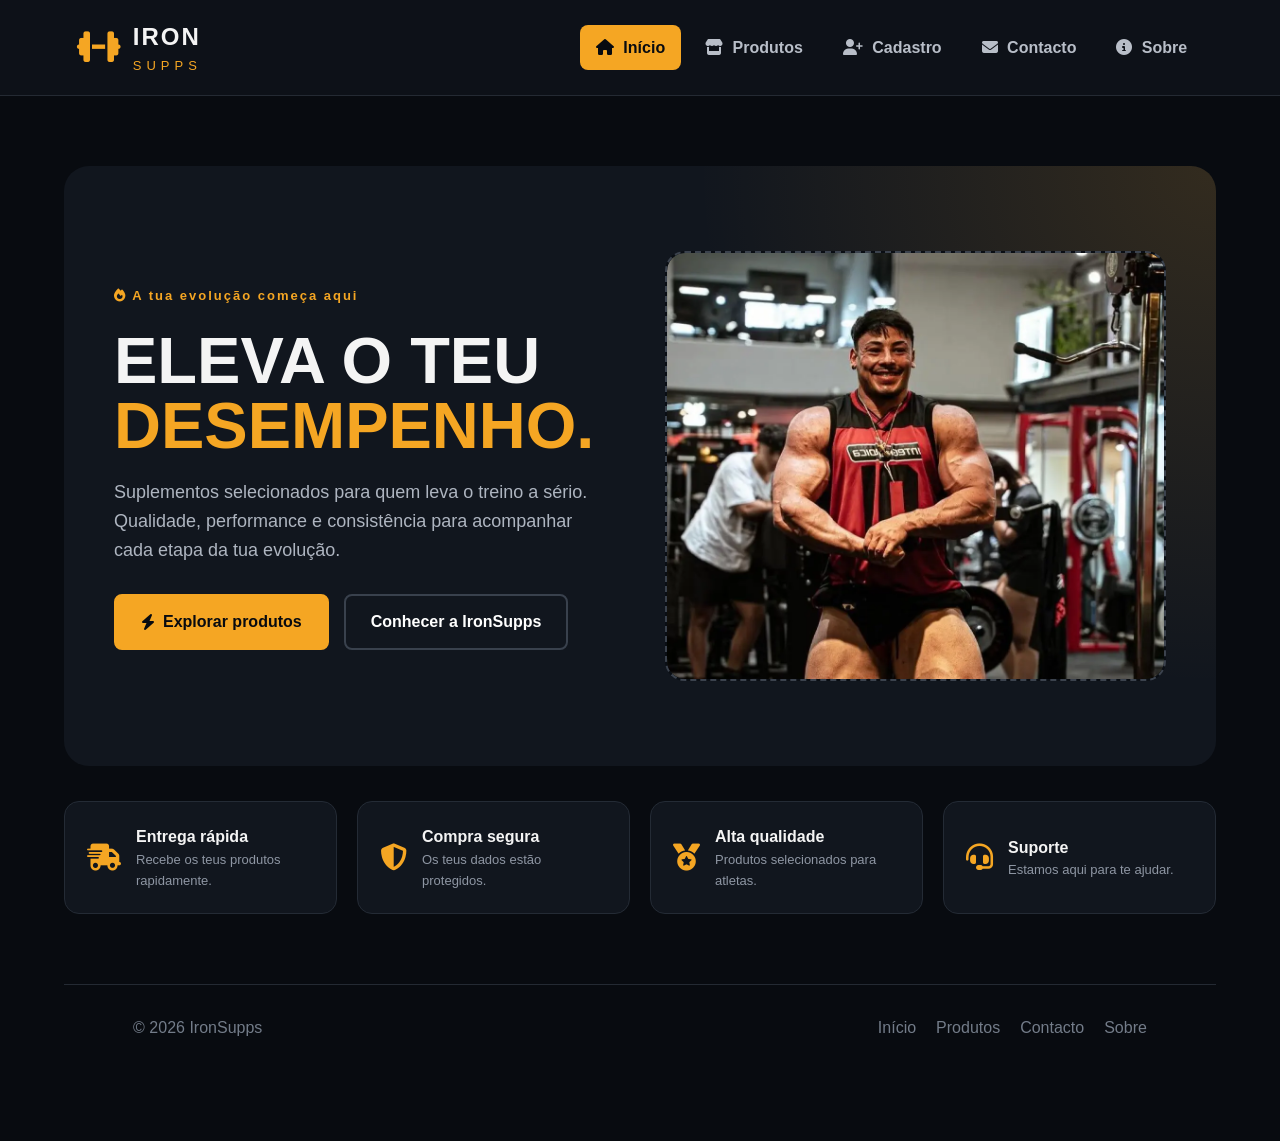
==== index.html @ 326ae9aa "Add files via upload" ====
<!DOCTYPE html>
<html lang="pt">
<head>
    <meta charset="UTF-8">
    <meta name="viewport" content="width=device-width, initial-scale=1.0">

    <title>IronSupps | Suplementos Esportivos</title>

    <link rel="stylesheet"
          href="https://cdnjs.cloudflare.com/ajax/libs/font-awesome/6.5.2/css/all.min.css">

    <link rel="stylesheet" href="projecto.css">
</head>

<body>

<header class="header">

    <a href="index.html" class="logo">
        <i class="fa-solid fa-dumbbell"></i>

        <div>
            <span class="logo-main">IRON</span>
            <span class="logo-sub">SUPPS</span>
        </div>
    </a>

    <nav class="navbar">

        <a href="index.html" class="nav-btn active">
            <i class="fa-solid fa-house"></i>
            Início
        </a>

        <a href="produtos.html" class="nav-btn">
            <i class="fa-solid fa-store"></i>
            Produtos
        </a>

        <a href="cadastro.html" class="nav-btn">
            <i class="fa-solid fa-user-plus"></i>
            Cadastro
        </a>

        <a href="contacto.html" class="nav-btn">
            <i class="fa-solid fa-envelope"></i>
            Contacto
        </a>

        <a href="sobre.html" class="nav-btn">
            <i class="fa-solid fa-circle-info"></i>
            Sobre
        </a>

    </nav>

</header>


<main>

    <!-- HERO -->

    <section class="hero">

        <div class="hero-content">

            <span class="hero-label">
                <i class="fa-solid fa-fire"></i>
                A tua evolução começa aqui
            </span>

            <h1>
                ELEVA O TEU
                <span>DESEMPENHO.</span>
            </h1>

            <p>
                Suplementos selecionados para quem leva o treino
                a sério. Qualidade, performance e consistência
                para acompanhar cada etapa da tua evolução.
            </p>

            <div class="hero-buttons">

                <a href="produtos.html" class="btn-primary">
                    <i class="fa-solid fa-bolt"></i>
                    Explorar produtos
                </a>

                <a href="sobre.html" class="btn-secondary">
                    Conhecer a IronSupps
                </a>

            </div>

        </div>


        <!-- ESPAÇO PARA FOTO PRINCIPAL -->

        <div class="hero-image">

            <img src="Projeto Dallas.jpeg"
                 alt="Imagem principal da IronSupps">

        </div>

    </section>


    <!-- BENEFÍCIOS -->

    <section class="benefits">

        <div class="benefit">
            <i class="fa-solid fa-truck-fast"></i>

            <div>
                <h3>Entrega rápida</h3>
                <p>Recebe os teus produtos rapidamente.</p>
            </div>
        </div>

        <div class="benefit">
            <i class="fa-solid fa-shield-halved"></i>

            <div>
                <h3>Compra segura</h3>
                <p>Os teus dados estão protegidos.</p>
            </div>
        </div>

        <div class="benefit">
            <i class="fa-solid fa-medal"></i>

            <div>
                <h3>Alta qualidade</h3>
                <p>Produtos selecionados para atletas.</p>
            </div>
        </div>

        <div class="benefit">
            <i class="fa-solid fa-headset"></i>

            <div>
                <h3>Suporte</h3>
                <p>Estamos aqui para te ajudar.</p>
            </div>
        </div>

    </section>

<footer class="footer">

    <div>
        © 2026 IronSupps
    </div>

    <div class="footer-links">

        <a href="index .html">Início</a>
        <a href="produtos.html">Produtos</a>
        <a href="contacto.html">Contacto</a>
        <a href="sobre.html">Sobre</a>

    </div>

</footer>

</body>
</html>
---- projecto.css ----
* {
    margin: 0;
    padding: 0;
    box-sizing: border-box;
}

html {
    scroll-behavior: smooth;
}

body {
    font-family: Arial, Helvetica, sans-serif;
    background: #080b10;
    color: #f4f4f4;
    line-height: 1.6;
}

a {
    text-decoration: none;
    color: inherit;
}



.header {
    width: 100%;
    min-height: 90px;

    display: flex;
    align-items: center;
    justify-content: space-between;

    padding: 18px 6%;

    background: #0d1118;

    border-bottom: 1px solid #242a33;

    position: sticky;
    top: 0;
    z-index: 1000;
}



.logo {
    display: flex;
    align-items: center;
    gap: 12px;
}

.logo i {
    font-size: 35px;
    color: #f5a623;
}

.logo-main {
    display: block;

    font-size: 24px;
    font-weight: 900;

    letter-spacing: 2px;
}

.logo-sub {
    display: block;

    font-size: 13px;

    letter-spacing: 5px;

    color: #f5a623;
}



.navbar {
    display: flex;

    gap: 8px;
}

.nav-btn {
    padding: 10px 16px;

    border-radius: 8px;

    color: #b8bec8;

    font-weight: 600;

    transition: 0.3s;
}

.nav-btn i {
    margin-right: 5px;
}

.nav-btn:hover,
.nav-btn.active {
    background: #f5a623;

    color: #080b10;
}



main {
    width: 90%;

    max-width: 1250px;

    margin: auto;

    padding: 70px 0;
}



.hero {
    min-height: 600px;

    display: grid;

    grid-template-columns: 1fr 1fr;

    align-items: center;

    gap: 50px;

    padding: 50px;

    border-radius: 25px;

    background:
        radial-gradient(
            circle at top right,
            rgba(245, 166, 35, 0.15),
            transparent 40%
        ),
        #11161e;
}

.hero-label,
.section-label {
    color: #f5a623;

    font-size: 13px;

    font-weight: 800;

    letter-spacing: 2px;
}

.hero h1 {
    font-size: 65px;

    line-height: 1;

    margin: 20px 0;
}

.hero h1 span {
    display: block;

    color: #f5a623;
}

.hero p {
    max-width: 560px;

    color: #aeb5c0;

    font-size: 18px;

    margin-bottom: 30px;
}

.hero-buttons {
    display: flex;

    gap: 15px;

    flex-wrap: wrap;
}



.btn-primary,
.btn-secondary {
    display: inline-flex;

    align-items: center;

    justify-content: center;

    gap: 8px;

    padding: 13px 25px;

    border-radius: 8px;

    font-weight: 700;

    cursor: pointer;

    transition: 0.3s;
}

.btn-primary {
    background: #f5a623;

    color: #080b10;

    border: 2px solid #f5a623;
}

.btn-primary:hover {
    background: #ffbd4a;

    transform: translateY(-3px);
}

.btn-secondary {
    border: 2px solid #39414d;

    color: white;
}

.btn-secondary:hover {
    border-color: #f5a623;

    color: #f5a623;
}

.full {
    width: 100%;
}



.hero-image {
    width: 100%;

    height: 430px;

    display: flex;

    align-items: center;

    justify-content: center;

    background: #0a0e14;

    border: 2px dashed #3b424d;

    border-radius: 20px;

    overflow: hidden;
}

.hero-image img {
    width: 100%;

    height: 100%;

    display: block;

    object-fit: cover;

    object-position: center;

    border-radius: 18px;
}



.benefits {
    display: grid;

    grid-template-columns: repeat(4, 1fr);

    gap: 20px;

    margin: 35px 0 70px;
}

.benefit {
    display: flex;

    gap: 15px;

    align-items: center;

    padding: 22px;

    background: #11161e;

    border: 1px solid #242b35;

    border-radius: 15px;
}

.benefit i {
    font-size: 27px;

    color: #f5a623;
}

.benefit h3 {
    font-size: 16px;
}

.benefit p {
    color: #8e96a3;

    font-size: 13px;
}



.section-header {
    display: flex;

    justify-content: space-between;

    align-items: end;

    margin-bottom: 30px;
}

.section-header h2,
.page-title h1 {
    font-size: 40px;

    margin-top: 5px;
}

.view-all {
    color: #f5a623;

    font-weight: 700;
}



.product-grid {
    display: grid;

    grid-template-columns: repeat(3, 1fr);

    gap: 25px;
}

.product-card {
    background: #11161e;

    border: 1px solid #262e39;

    border-radius: 18px;

    padding: 18px;

    transition: 0.3s;
}

.product-card:hover {
    transform: translateY(-7px);

    border-color: #f5a623;

    box-shadow:
        0 15px 40px rgba(0, 0, 0, 0.35);
}



.product-image {
    width: 100%;

    height: 260px;

    background: #090d13;

    border-radius: 13px;

    margin-bottom: 18px;

    overflow: hidden;

    display: flex;

    align-items: center;

    justify-content: center;

    border: 2px dashed #363e49;
}

.product-image img {
    width: 100%;

    height: 100%;

    display: block;

    object-fit: contain;

    object-position: center;

    padding: 10px;

    transition: 0.4s;
}

.product-card:hover .product-image img {
    transform: scale(1.05);
}

.product-category {
    color: #f5a623;

    font-size: 11px;

    font-weight: 800;

    letter-spacing: 2px;
}

.product-card h3 {
    margin: 8px 0;

    font-size: 20px;
}

.product-card p {
    color: #8f97a3;

    font-size: 14px;

    margin-bottom: 15px;
}

.price {
    display: block;

    color: #f5a623;

    font-size: 23px;

    margin-bottom: 15px;
}



.page-title {
    margin-bottom: 50px;

    text-align: center;
}

.page-title p {
    color: #8e96a3;

    margin-top: 10px;
}



.form-section {
    max-width: 750px;

    margin: auto;

    background: #11161e;

    border: 1px solid #262e39;

    border-radius: 20px;

    padding: 40px;
}

.form-intro {
    margin-bottom: 30px;
}

.form-intro h1 {
    font-size: 40px;

    margin: 8px 0;
}

.form-intro p {
    color: #8e96a3;
}

.form {
    display: flex;

    flex-direction: column;

    gap: 18px;
}

.form-row {
    display: grid;

    grid-template-columns: 1fr 1fr;

    gap: 18px;
}

.input-group {
    display: flex;

    flex-direction: column;

    gap: 7px;
}

.input-group label {
    font-weight: 700;

    font-size: 14px;
}

.input-group input,
.input-group select,
.input-group textarea {
    width: 100%;

    padding: 13px 15px;

    background: #090d13;

    color: white;

    border: 1px solid #303844;

    border-radius: 8px;

    outline: none;

    font-size: 15px;
}

.input-group input:focus,
.input-group select:focus,
.input-group textarea:focus {
    border-color: #f5a623;
}

.input-group textarea {
    min-height: 150px;

    resize: vertical;
}

.checkbox {
    display: flex;

    align-items: center;

    gap: 8px;

    color: #a5acb7;

    font-size: 14px;
}



.contact-layout {
    display: grid;

    grid-template-columns: 1.5fr 1fr;

    gap: 35px;

    align-items: start;
}

.contact-cards {
    display: grid;

    gap: 18px;
}

.contact-card {
    background: #11161e;

    border: 1px solid #262e39;

    border-radius: 15px;

    padding: 25px;

    text-align: center;

    transition: 0.3s;
}

.contact-card:hover {
    border-color: #f5a623;

    transform: translateY(-4px);
}

.contact-card i {
    font-size: 30px;

    color: #f5a623;

    margin-bottom: 10px;
}

.contact-card p {
    color: #8e96a3;
}



.about {
    display: grid;

    grid-template-columns: 1fr 1fr;

    gap: 60px;

    align-items: center;

    margin-bottom: 80px;
}

.about h1 {
    font-size: 45px;

    line-height: 1.1;

    margin: 15px 0 25px;
}

.about h1 span {
    color: #f5a623;
}

.about p {
    color: #9da5b1;

    margin-bottom: 18px;

    font-size: 16px;
}



.values {
    display: grid;

    grid-template-columns: 1fr 1fr;

    gap: 18px;
}

.values > div {
    background: #11161e;

    border: 1px solid #262e39;

    border-radius: 15px;

    padding: 25px;

    transition: 0.3s;
}

.values > div:hover {
    transform: translateY(-5px);

    border-color: #f5a623;

    box-shadow:
        0 10px 30px rgba(0, 0, 0, 0.30);
}

.values i {
    font-size: 25px;

    color: #f5a623;

    margin-bottom: 10px;
}

.values h3 {
    margin-bottom: 5px;

    font-size: 18px;
}

.values p {
    font-size: 14px;

    margin-top: 5px;

    margin-bottom: 0;
}



.project-content {
    margin-top: 80px;
}



.project-content-header {
    text-align: center;

    margin-bottom: 40px;
}

.project-content-header h2 {
    font-size: 40px;

    margin-top: 8px;
}

.project-content-header p {
    max-width: 650px;

    margin: 12px auto 0;

    color: #8e96a3;
}



.content-grid {
    display: grid;

    grid-template-columns: repeat(3, 1fr);

    gap: 25px;
}



.content-card {
    min-height: 320px;

    background: #11161e;

    border: 1px solid #262e39;

    border-radius: 18px;

    padding: 25px;

    text-align: center;

    transition: 0.3s;

    display: flex;

    flex-direction: column;

    align-items: center;
}

.content-card:hover {
    transform: translateY(-6px);

    border-color: #f5a623;

    box-shadow:
        0 15px 40px rgba(0, 0, 0, 0.35);
}



.content-card > i {
    font-size: 35px;

    color: #f5a623;

    margin-bottom: 15px;
}

.content-card h3 {
    font-size: 21px;

    margin-bottom: 10px;
}

.content-card p {
    color: #8e96a3;

    font-size: 14px;

    margin-bottom: 20px;
}


.project-video {
    width: 85%;
    max-height: 220px;

    border-radius: 12px;

    background: #090d13;

    border: 1px solid #303844;

    margin: 15px auto 0;

    object-fit: contain;
}


.content-card audio {
    width: 100%;

    margin-top: auto;
}



.content-button {
    display: inline-flex;

    align-items: center;

    justify-content: center;

    gap: 8px;

    padding: 12px 20px;

    margin-top: auto;

    background: #f5a623;

    color: #080b10;

    border: 2px solid #f5a623;

    border-radius: 8px;

    font-weight: 700;

    transition: 0.3s;
}

.content-button:hover {
    background: #ffbd4a;

    border-color: #ffbd4a;

    transform: translateY(-3px);
}



.author {
    display: grid;

    grid-template-columns: 320px 1fr;

    gap: 50px;

    align-items: center;

    margin-top: 80px;

    padding: 40px;

    background: #11161e;

    border: 1px solid #262e39;

    border-radius: 20px;

    position: relative;
}



.author-image {
    width: 300px;

    height: 350px;

    background: #090d13;

    border: 2px solid #303844;

    border-radius: 18px;

    overflow: hidden;

    display: flex;

    align-items: center;

    justify-content: center;

    box-shadow:
        0 15px 35px rgba(0, 0, 0, 0.35);
}

.author-image img {
    width: 100%;

    height: 100%;

    object-fit: cover;

    object-position: center;

    transition: 0.4s;
}

.author-image:hover img {
    transform: scale(1.04);
}



.author-info {
    display: flex;

    flex-direction: column;

    justify-content: center;
}

.author-info .section-label {
    margin-bottom: 8px;
}

.author-info h2 {
    font-size: 40px;

    line-height: 1.1;

    margin: 10px 0 20px;
}

.author-info h2 span {
    color: #f5a623;
}

.author-info p {
    color: #9da5b1;

    font-size: 16px;

    line-height: 1.9;

    margin-bottom: 15px;
}



.author-music {
    grid-column: 1 / -1;

    margin-top: 30px;

    padding-top: 30px;

    border-top: 1px solid #262e39;

    text-align: center;
}

.author-music h2 {
    font-size: 28px;

    margin-bottom: 8px;
}

.author-music h2 span {
    color: #f5a623;
}

.author-music p {
    color: #8e96a3;

    font-size: 14px;

    margin-bottom: 18px;
}

.author-music audio {
    width: 100%;

    max-width: 600px;
}



.footer {
    display: flex;

    justify-content: space-between;

    align-items: center;

    padding: 30px 6%;

    border-top: 1px solid #242a33;

    color: #737c89;
}

.footer-links {
    display: flex;

    gap: 20px;
}

.footer-links a {
    transition: 0.3s;
}

.footer-links a:hover {
    color: #f5a623;
}



@media (max-width: 950px) {


    .header {
        flex-direction: column;

        gap: 20px;
    }



    .hero {
        grid-template-columns: 1fr;

        padding: 30px;
    }

    .hero h1 {
        font-size: 48px;
    }



    .benefits {
        grid-template-columns: 1fr 1fr;
    }



    .product-grid {
        grid-template-columns: 1fr 1fr;
    }



    .about {
        grid-template-columns: 1fr;
    }



    .contact-layout {
        grid-template-columns: 1fr;
    }



    .content-grid {
        grid-template-columns: 1fr;
    }


    .content-card {
        min-height: auto;
    }



    .author {
        grid-template-columns: 1fr;

        text-align: center;

        justify-items: center;
    }

    .author-info {
        align-items: center;
    }

    .author-music {
        width: 100%;
    }
}



@media (max-width: 650px) {


    main {
        width: 94%;

        padding: 40px 0;
    }



    .navbar {
        flex-wrap: wrap;

        justify-content: center;
    }

    .nav-btn {
        padding: 8px 10px;

        font-size: 13px;
    }



    .hero {
        padding: 22px;
    }

    .hero h1 {
        font-size: 38px;
    }

    .hero-image {
        height: 300px;
    }



    .benefits {
        grid-template-columns: 1fr;
    }



    .product-grid {
        grid-template-columns: 1fr;
    }



    .form-row {
        grid-template-columns: 1fr;
    }

    .form-section {
        padding: 25px;
    }



    .values {
        grid-template-columns: 1fr;
    }



    .section-header {
        flex-direction: column;

        align-items: start;

        gap: 15px;
    }



    .about {
        gap: 35px;
    }

    .about h1 {
        font-size: 36px;
    }



    .project-content {
        margin-top: 50px;
    }

    .project-content-header {
        margin-bottom: 30px;
    }

    .project-content-header h2 {
        font-size: 32px;
    }

    .content-card {
        padding: 20px;
    }

    .project-video {
        max-height: 250px;
    }



    .author {
        margin-top: 50px;

        padding: 25px;
    }

    .author-image {
        width: 240px;

        height: 300px;
    }

    .author-info h2 {
        font-size: 32px;
    }



    .author-music h2 {
        font-size: 24px;
    }



    .footer {
        flex-direction: column;

        gap: 15px;

        text-align: center;
    }

    .footer-links {
        flex-wrap: wrap;

        justify-content: center;
    }
}
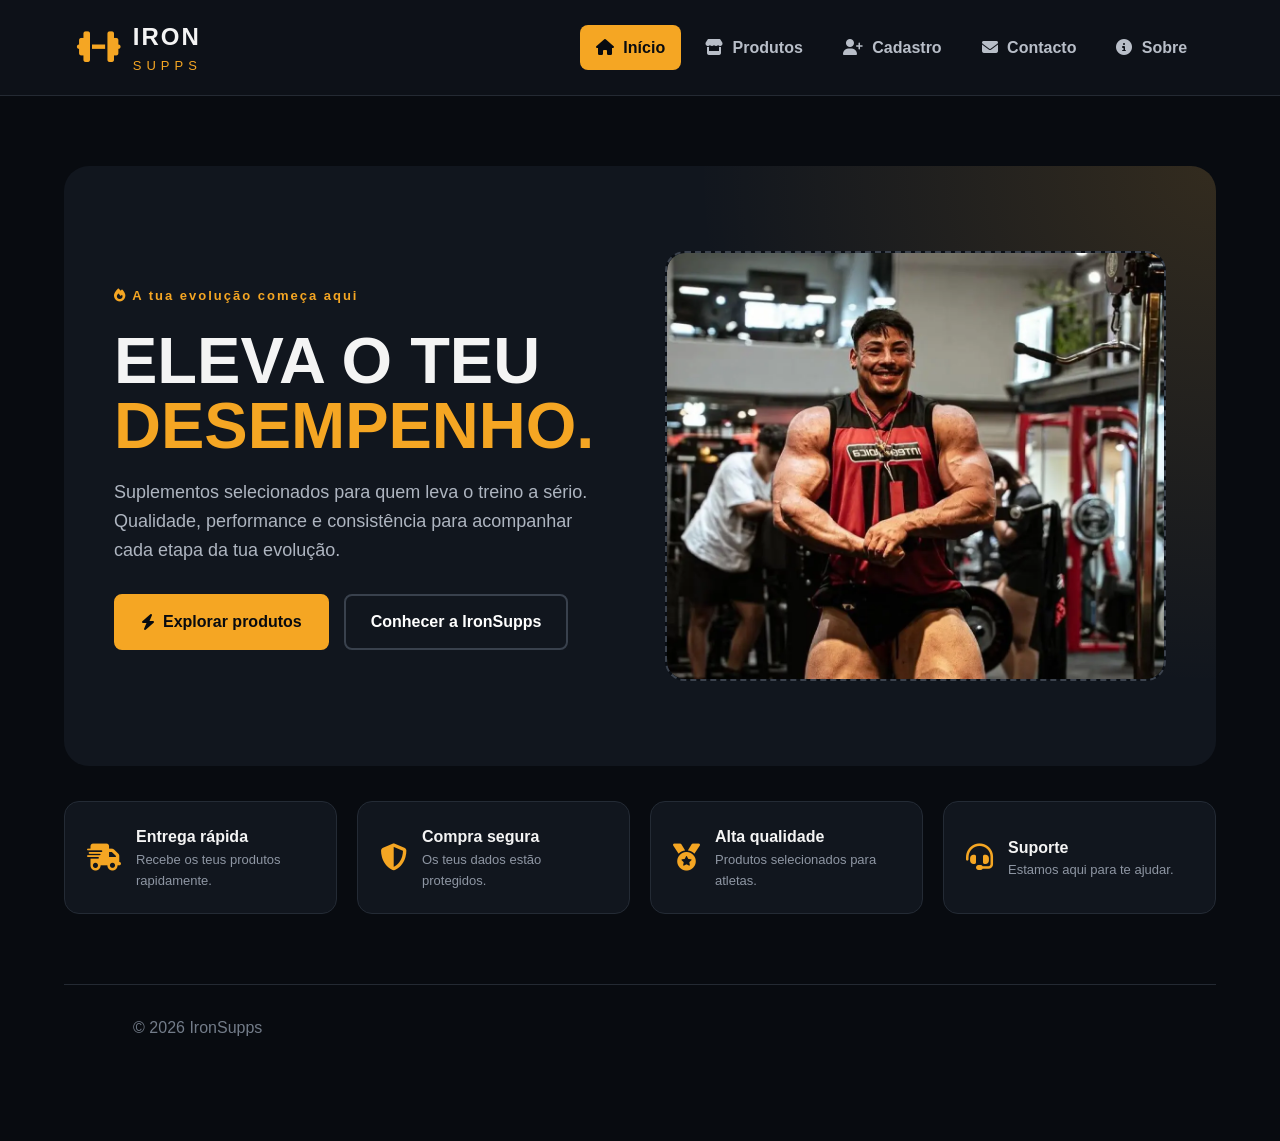
==== commit cfaeb71f: "Update index.html" ====
--- a/index.html
+++ b/index.html
@@ -157,16 +157,7 @@
         © 2026 IronSupps
     </div>
 
-    <div class="footer-links">
-
-        <a href="index .html">Início</a>
-        <a href="produtos.html">Produtos</a>
-        <a href="contacto.html">Contacto</a>
-        <a href="sobre.html">Sobre</a>
-
-    </div>
-
 </footer>
 
 </body>
-</html>+</html>
